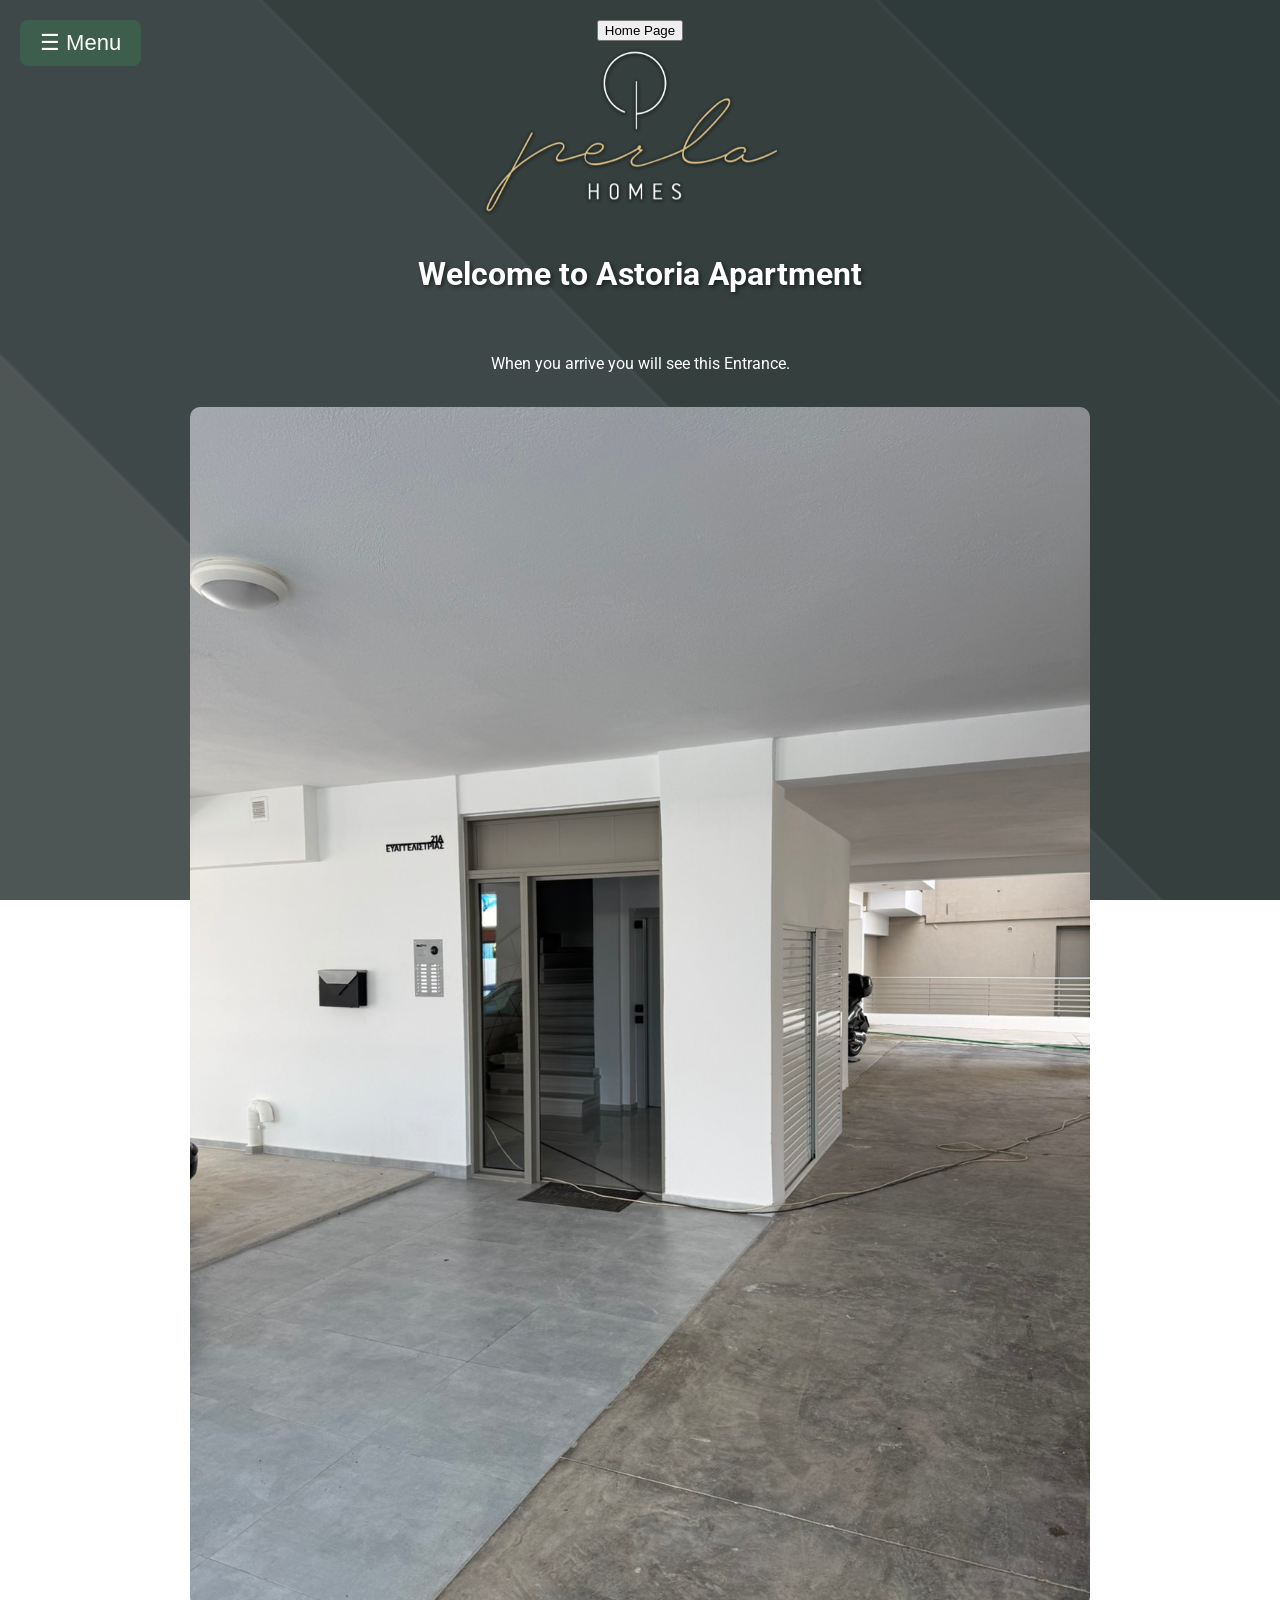
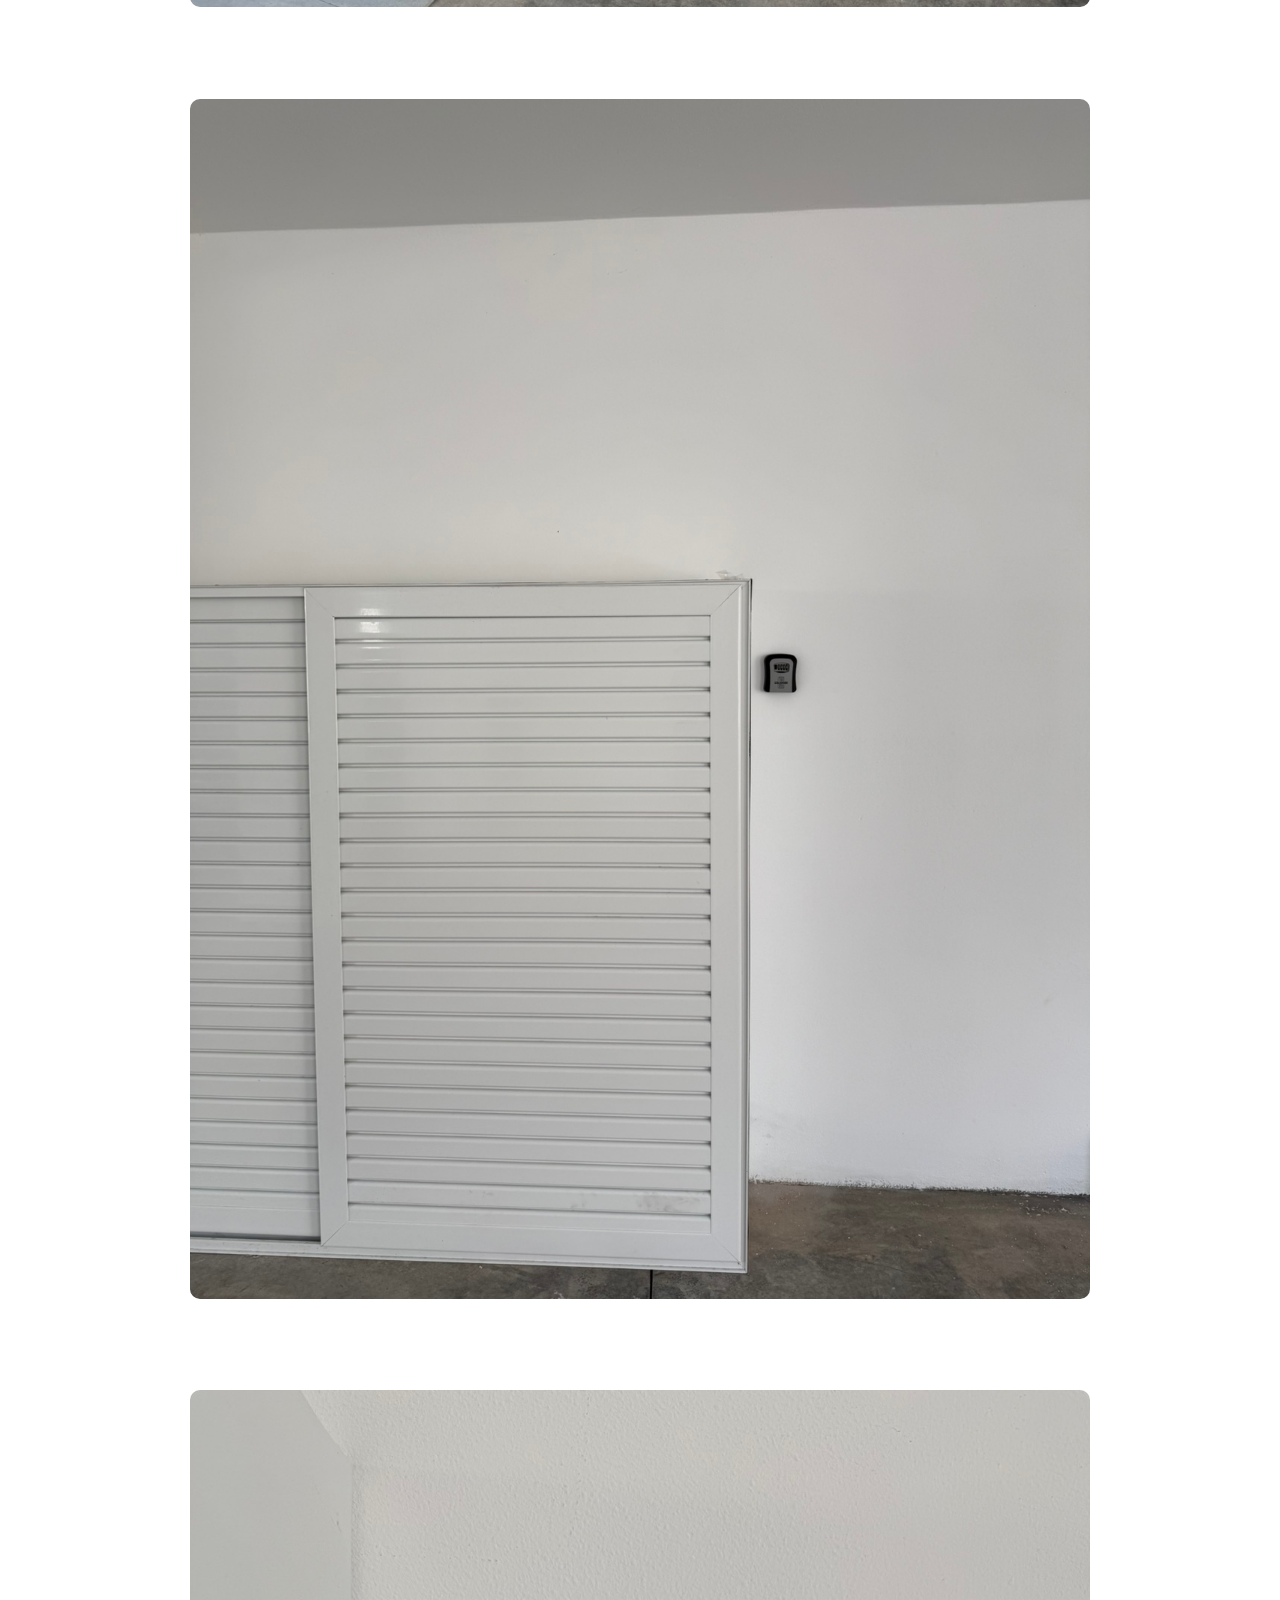
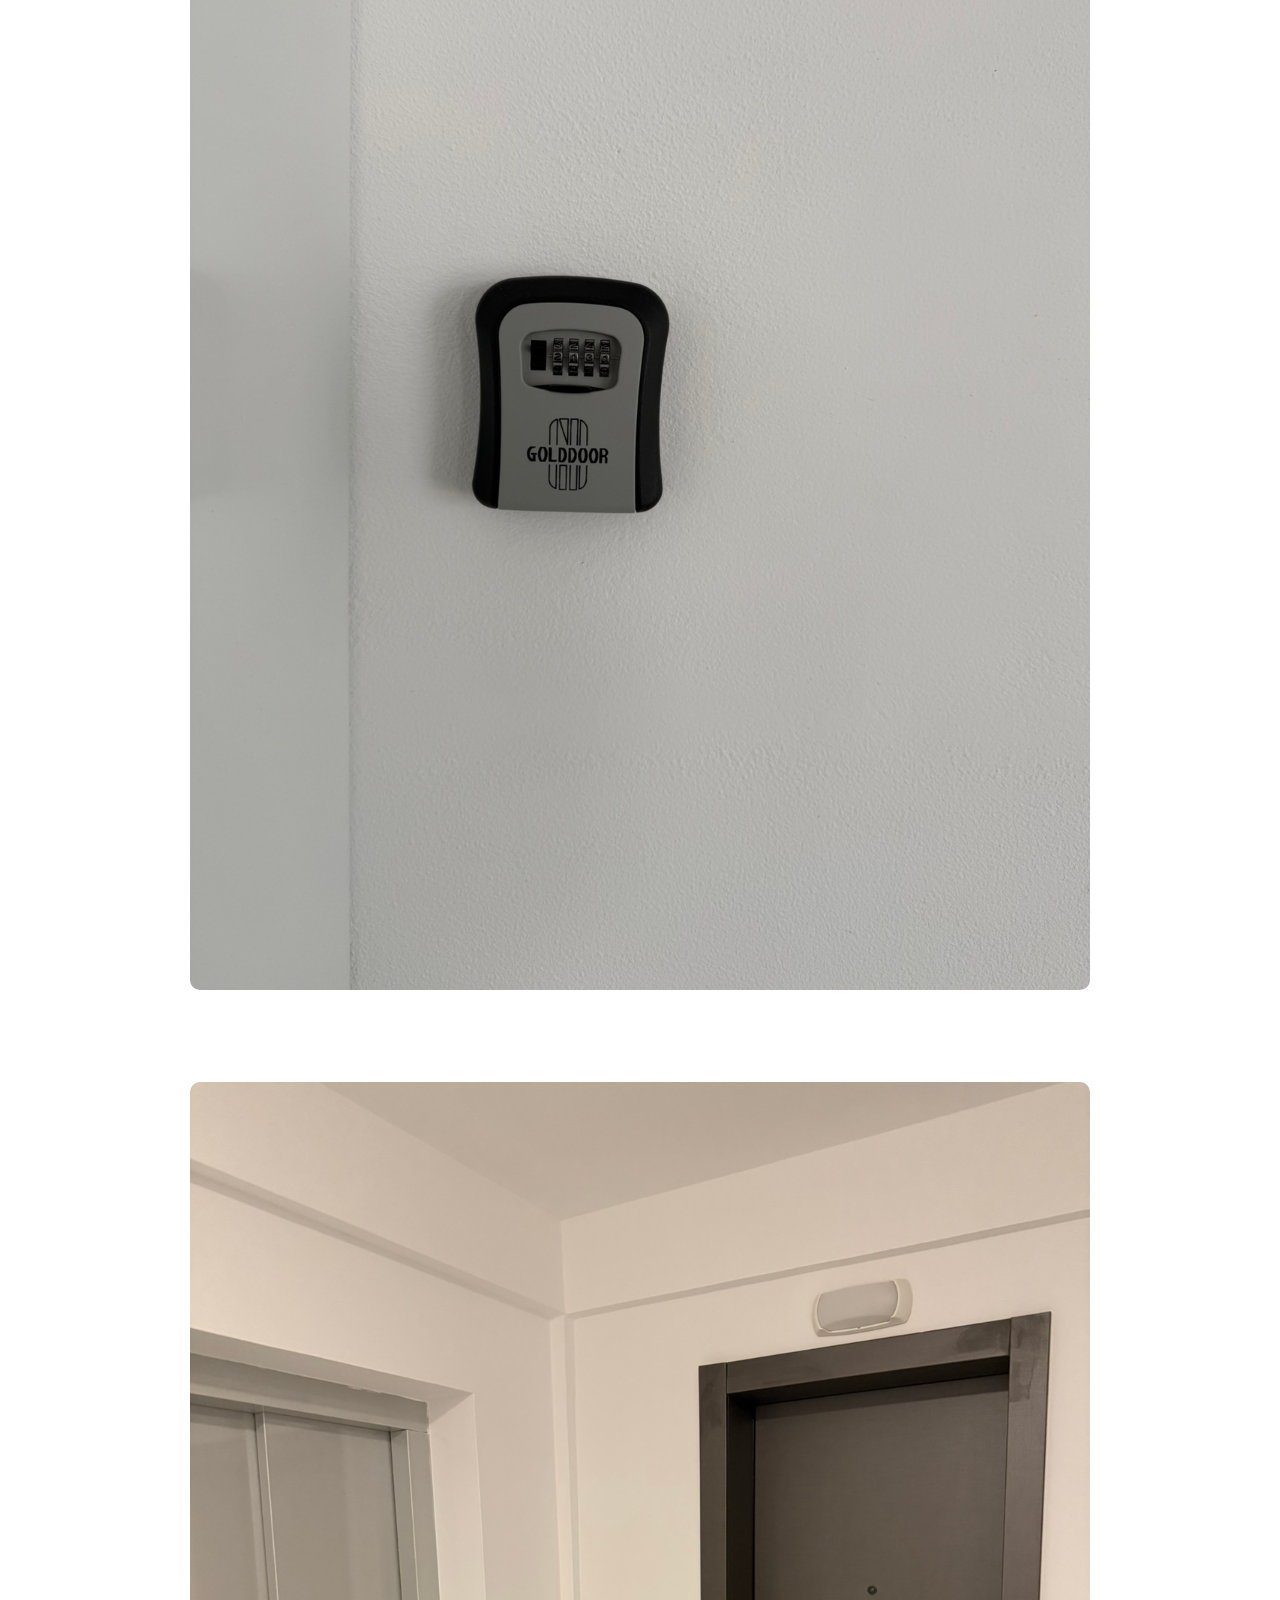
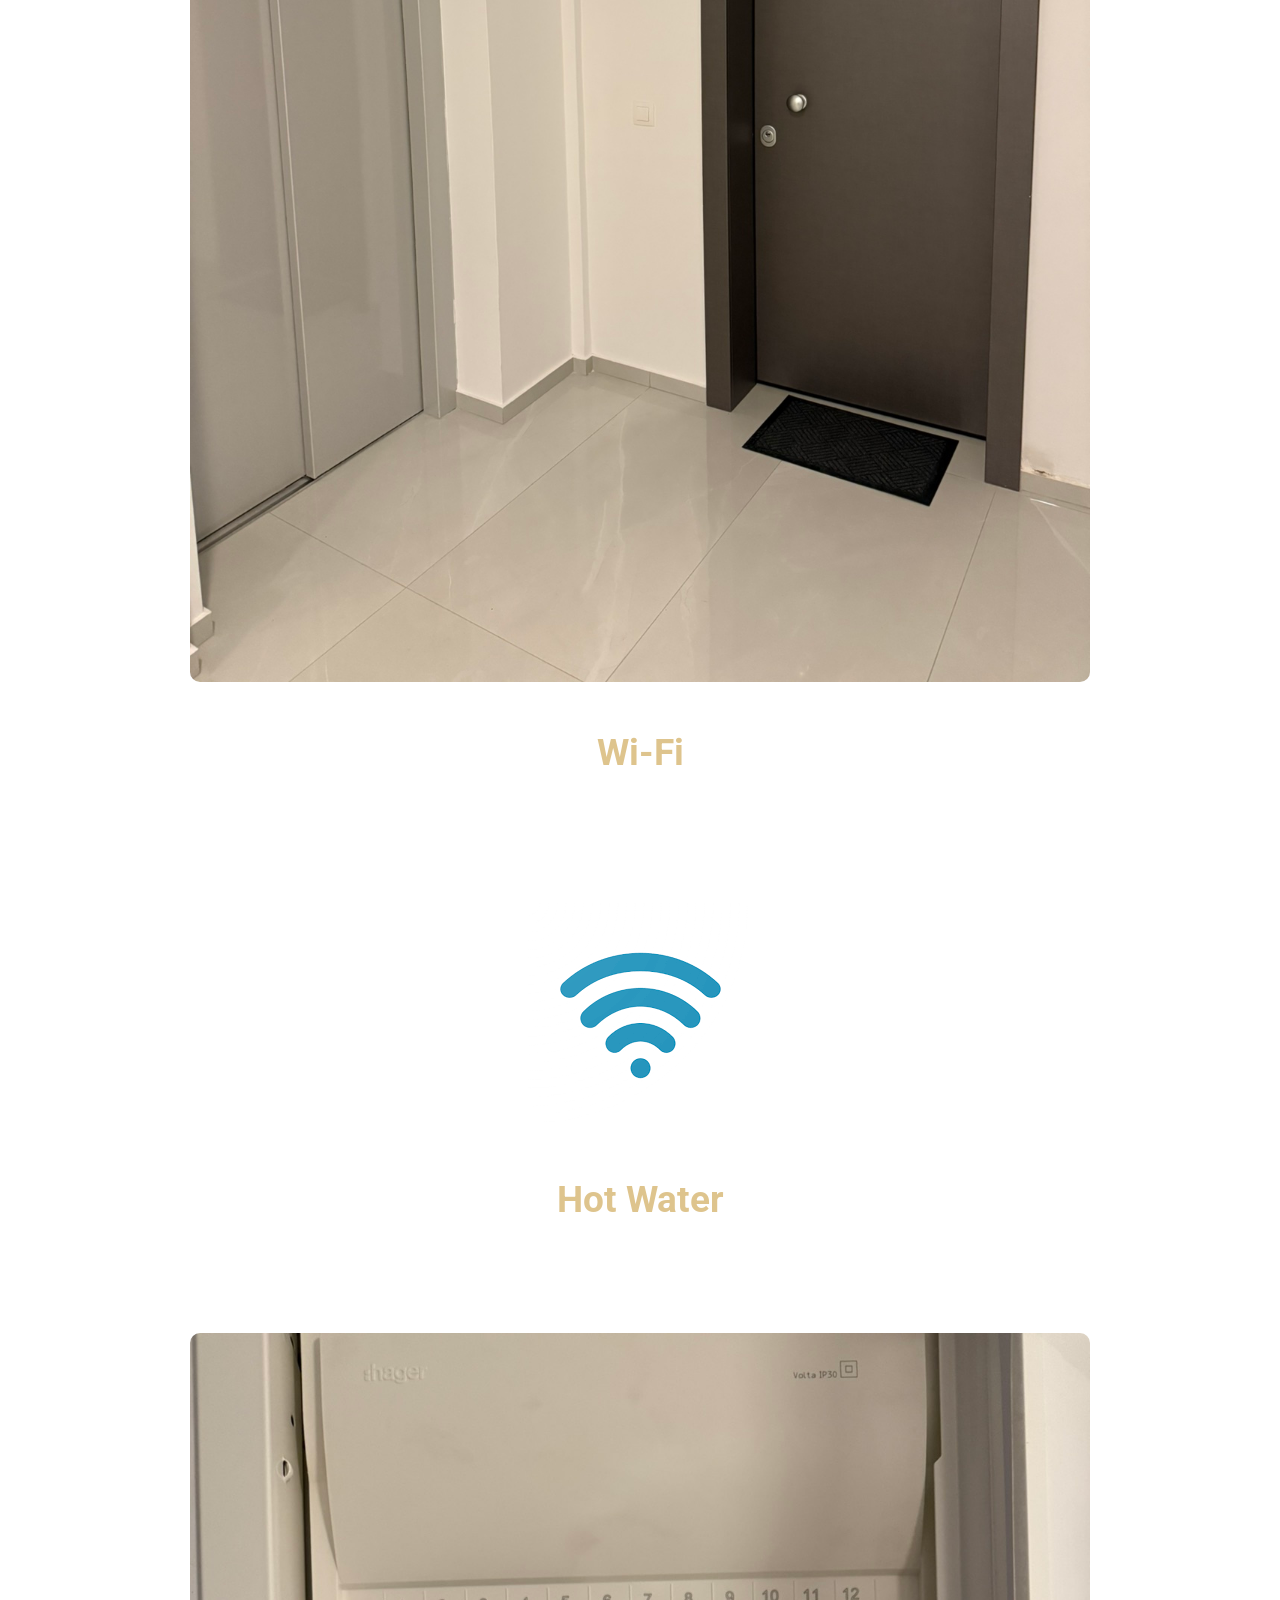
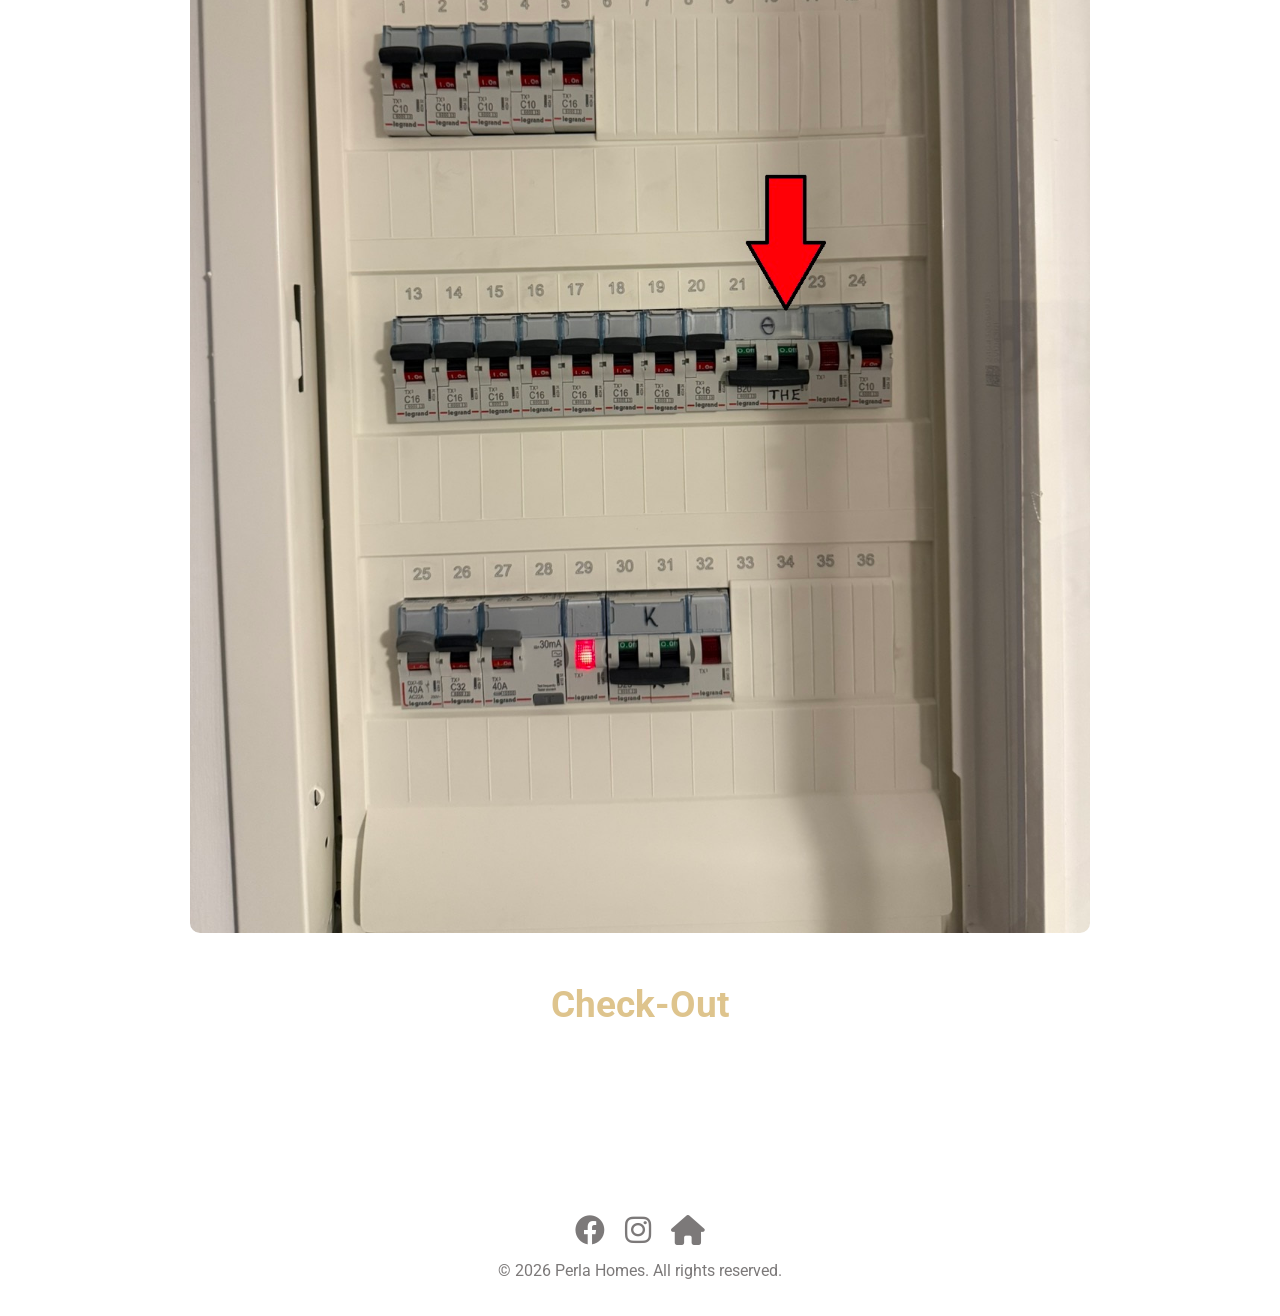
==== check_in.html @ f4eace15 "Add files via upload" ====
<!DOCTYPE html>
<html lang="en">
<head>
  <meta charset="UTF-8" />
  <meta name="viewport" content="width=device-width, initial-scale=1.0" />
  <title translate="no">Perla Homes - Check-In</title>

  <!-- Fonts and Icons -->
  <link href="https://fonts.googleapis.com/css2?family=Roboto:wght@400;700&display=swap" rel="stylesheet" />
  <link href="https://cdnjs.cloudflare.com/ajax/libs/font-awesome/6.0.0-beta3/css/all.min.css" rel="stylesheet" />

  <!-- Main CSS -->
  <link rel="stylesheet" href="style.css" />
</head>
<body>
  <!-- Overlay for sidebar -->
  <div id="overlay" class="overlay" onclick="closeSidebar()"></div>

  <!-- Sidebar Menu -->
  <div id="sidebar" class="sidebar">
    <button class="close-btn" onclick="closeSidebar()">&times;</button>
    <a href="check_in.html">Check-In</a>

    <div class="dropdown">
      <button class="dropdown-btn" onclick="toggleDropdown('wifiDropdown')">Wi-Fi Code</button>
      <div id="wifiDropdown" class="dropdown-content">
        <p>
          <strong>Network:</strong> <span id="wifiNetwork"></span>
          <button class="copy-btn" onclick="copyText('wifiNetwork')">Copy</button>
        </p>
        <p>
          <strong>Password:</strong> <span id="wifiPassword"></span>
          <button class="copy-btn" onclick="copyText('wifiPassword')">Copy</button>
        </p>
      </div>
    </div>

    <div class="dropdown">
      <button class="dropdown-btn" onclick="toggleDropdown('codeDropdown')">Entrance Code</button>
      <div id="codeDropdown" class="dropdown-content">
        <p><strong>Code:</strong> <span id="entranceCode"></span></p>
      </div>
    </div>

    <a class="map-link" target="_blank">Map</a>
    <a class="tourist-link" target="_blank">Tourist Guide</a>
    <a href="Taverns.html" target="_blank">Gastronomic Suggestions</a>
    <a href="https://nauticholics.gr" target="_blank">Boat Cruises</a>
    <a href="contacts.html">Contacts</a>
  </div>

  <!-- Sidebar open button -->
  <button class="open-btn" onclick="openSidebar()">☰ Menu</button>

  <!-- Google Translate -->
  <div id="google_translate_element"></div>

  <!-- Main Content -->
  <div class="content-container">
    <a href="index.html" class="home-button fade-in">
      <button>Home Page</button>
    </a>

    <img src="images/perla logo site.png" alt="Perla Homes Logo" id="logo" class="fade-in" />
    <h1 id="main-heading" class="fade-in"></h1>

    <div class="content fade-in">
     <p>When you arrive you will see this Entrance.</p>
        <img src="images/eksoAstoria.jpg" class="popup-image">
        <p>The Key Lock is on the side of the entrance.</p>
        <img src="images/key2Astoria.jpg" class="popup-image">
          <p class="highlight-full">
            <strong>Key Box Code:</strong> <span id="keyBoxCode"></span>
        </p>
        <img src="images/keyAstoria.jpg" class="popup-image">
        <p>The accommodation is on the 2nd Floor with the elevator.</p>
         <img src="images/PortaAstoria.jpg" class="popup-image">


      <h2>Wi-Fi</h2>
      <p>UserName: <span id="wifiNetwork"></span></p>
      <p>Password: <span id="wifiPassword"></span></p>
      <img src="images/wifi2.png" alt="Wi-Fi" />

      <h2>Hot Water</h2>
      <p>The Apartment has Solar Boiler if there is no Hot water
Please press the button to turn on the water heater, it turns off automaticly after 40 minutes.</p>
      <img src="images/pinakasAstoria.jpg" alt="Electric Panel" />

      <h2>Check-Out</h2>
      <p>Check-out Time: 11:00 AM</p>
      <p>Please leave the keys on the table and close the door behind you.<br>  
         Thank you for choosing Perla Homes!</p>
    </div>

    <!-- Footer -->
    <div class="footer fade-in">
      <div class="social-media">
        <a href="https://www.facebook.com/PerlaHomesgr/" target="_blank"><i class="fab fa-facebook social-icon"></i></a>
        <a href="https://www.instagram.com/perla.homes/" target="_blank"><i class="fab fa-instagram social-icon"></i></a>
        <a href="https://www.perlahomes.gr" target="_blank"><i class="fas fa-home social-icon"></i></a>
      </div>
      <p>&copy; 2026 Perla Homes. All rights reserved.</p>
    </div>
  </div>

  <!-- Scripts -->
  <script src="config.js"></script>
  <script src="script.js"></script>
  <script src="https://translate.google.com/translate_a/element.js?cb=googleTranslateElementInit"></script>
</body>
</html>
---- style.css ----
/* === GENERAL STYLES === */
body, html {
  margin: 0;
  padding: 0;
  font-family: 'Roboto', sans-serif;
  height: 100%;
  color: white;
  background-image: linear-gradient(rgba(0, 0, 0, 0.5), rgba(0, 0, 0, 0.5)), url('images/fontoCheck.png');
  background-size: cover;
  background-position: center;
  background-attachment: fixed;
  display: flex;
  flex-direction: column;
}

/* === OVERLAY === */
.overlay {
  position: fixed;
  top: 0; left: 0; right: 0; bottom: 0;
  background-color: rgba(0, 0, 0, 0.5);
  display: none;
  z-index: 1000;
}

/* === SIDEBAR === */
.sidebar {
  height: 100%;
  width: 0;
  position: fixed;
  top: 0;
  left: 0;
  background-color: rgba(14, 14, 14, 0.95);
  overflow-x: hidden;
  transition: 0.4s;
  z-index: 1001;
  padding-top: 60px;
}

.sidebar a,
.dropdown-btn {
  padding: 10px 20px;
  text-decoration: none;
  font-size: 18px;
  color: #fff;
  display: block;
  border: none;
  background: none;
  width: 100%;
  text-align: left;
  cursor: pointer;
  outline: none;
  transition: background 0.3s;
}

.sidebar a:hover,
.dropdown-btn:hover {
  background-color: #3d5e4d;
}

.sidebar .close-btn {
  position: absolute;
  top: 15px;
  right: 25px;
  font-size: 36px;
  color: white;
  background: none;
  border: none;
  cursor: pointer;
}

/* === SIDEBAR OPEN BUTTON === */
.open-btn {
  font-size: 22px;
  cursor: pointer;
  background-color: #3d5e4d;
  color: white;
  padding: 10px 20px;
  border: none;
  border-radius: 8px;
  position: fixed;
  top: 20px;
  left: 20px;
  z-index: 1000;
  transition: background 0.3s;
}

.open-btn:hover {
  background-color: #dec48d;
  color: #0e0d0d;
}

/* === DROPDOWN CONTENT === */
.dropdown-content {
  display: none;
  background-color: #222;
  padding: 10px 20px;
}

.dropdown-content p {
  margin: 5px 0;
  color: #dec48d;
}

/* === MAIN CONTENT === */
.content-container {
  flex: 1;
  display: flex;
  flex-direction: column;
  justify-content: center;
  align-items: center;
  text-align: center;
  padding: 20px;
}

#google_translate_element {
  position: absolute;
  top: 1px;
  left: 1px;
  z-index: 9999;
}

#logo {
  max-width: 350px;
  height: auto;
  margin-bottom: 10px;
}

#main-heading {
  font-size: 2rem;
  color: white;
  text-shadow: 2px 2px 4px rgba(0, 0, 0, 0.5);
}

.content {
  max-width: 900px;
  margin: 0 auto;
  padding: 20px;
  text-align: center;
}

.content img {
  max-width: 100%;
  border-radius: 10px;
  margin: 15px 0;
}

.content h2 {
  font-size: 2.3rem;
  color: #dec48d;
}

.content h1 b {
  background-color: #3d5e4d;
  color: white;
  padding: 5px 10px;
  border-radius: 5px;
}

.content p {
  color: white;
  line-height: 1.6;
}

/* === FOOTER === */
.footer {
  text-align: center;
  margin-top: 20px;
  color: #7c7979;
}

.social-media {
  display: flex;
  justify-content: center;
  gap: 20px;
  margin-top: 10px;
}

.social-icon {
  font-size: 30px;
  color: #7c7979;
  transition: transform 0.3s ease, color 0.3s ease;
}

.social-icon:hover {
  transform: scale(1.1);
  color: #dec48d;
}

/* === ANIMATIONS === */
.fade-in {
  opacity: 0;
  animation: fadeIn 2s forwards;
}

@keyframes fadeIn {
  from { opacity: 0; }
  to { opacity: 1; }
}

/* === RESPONSIVE === */
@media (max-width: 600px) {
  #main-heading { font-size: 1.5rem; }
  .content h2 { font-size: 2.0rem; }
  .open-btn { padding: 8px 14px; font-size: 18px; }
}
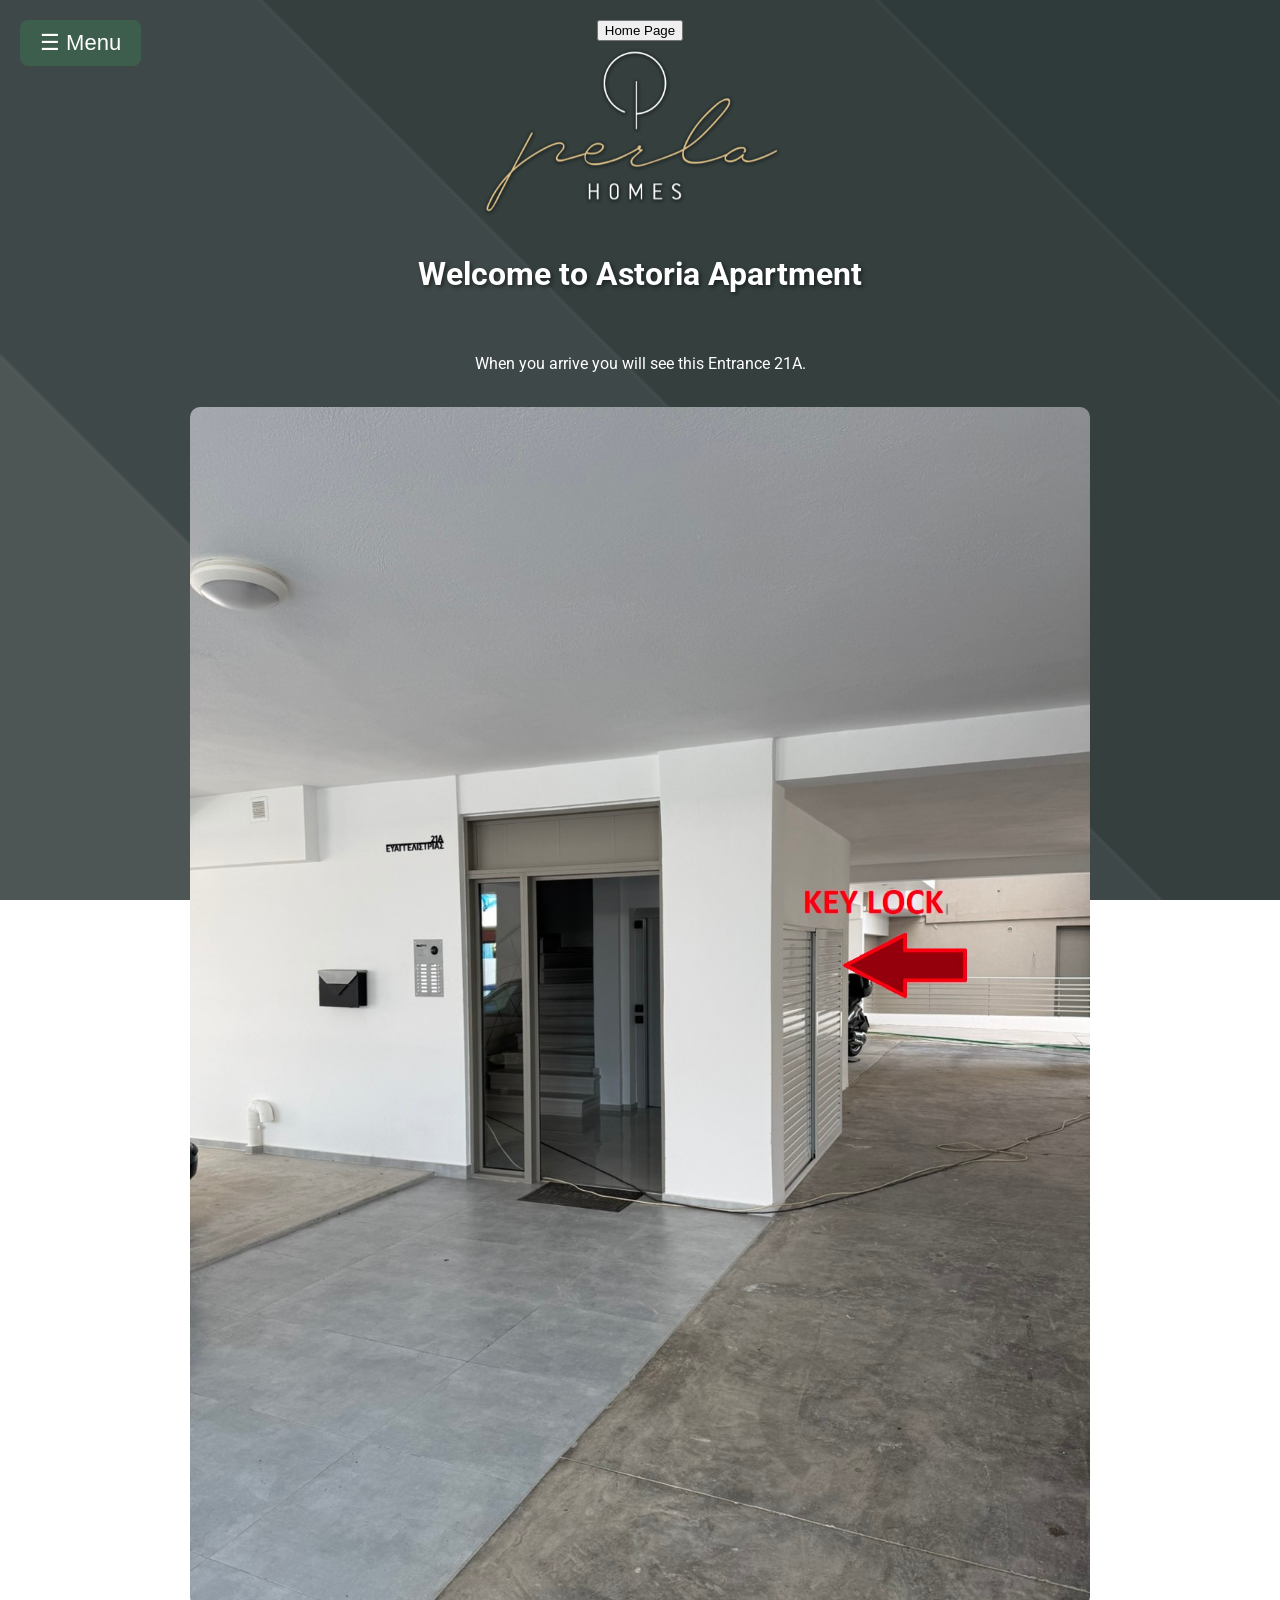
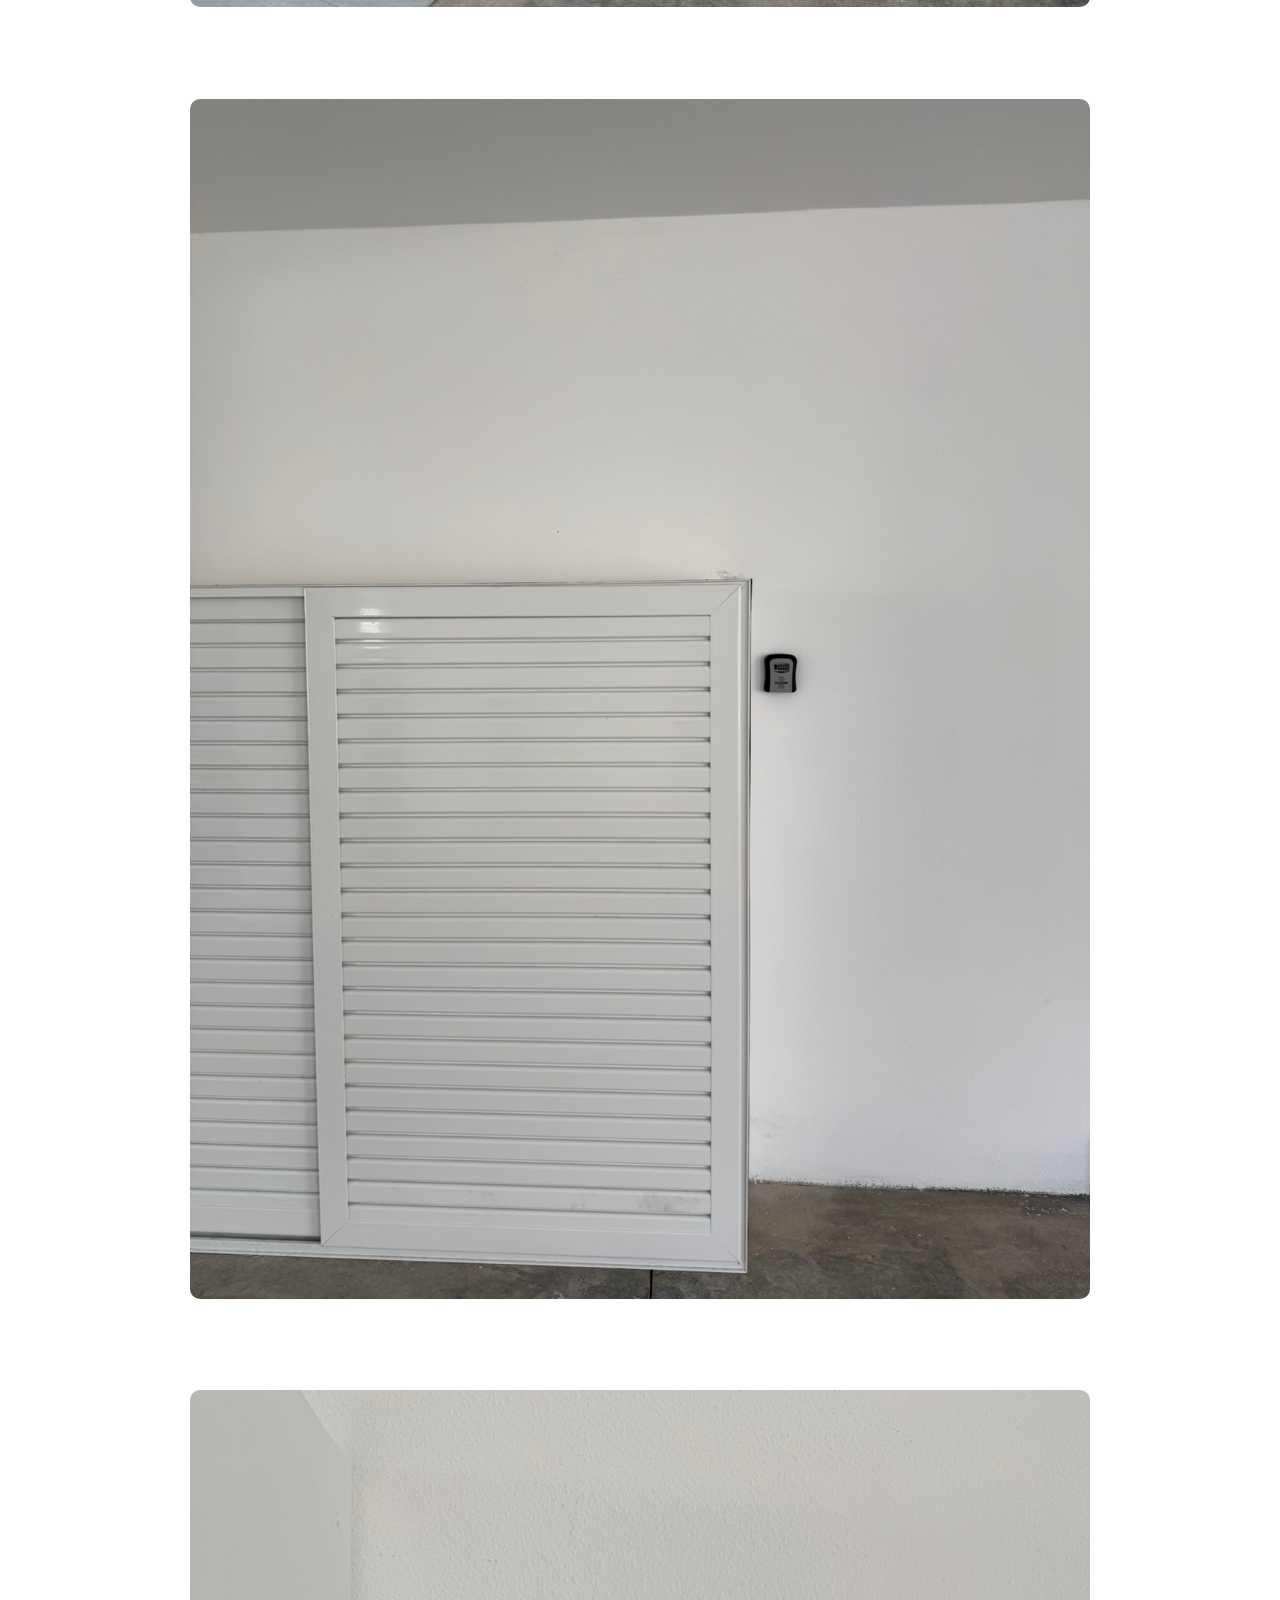
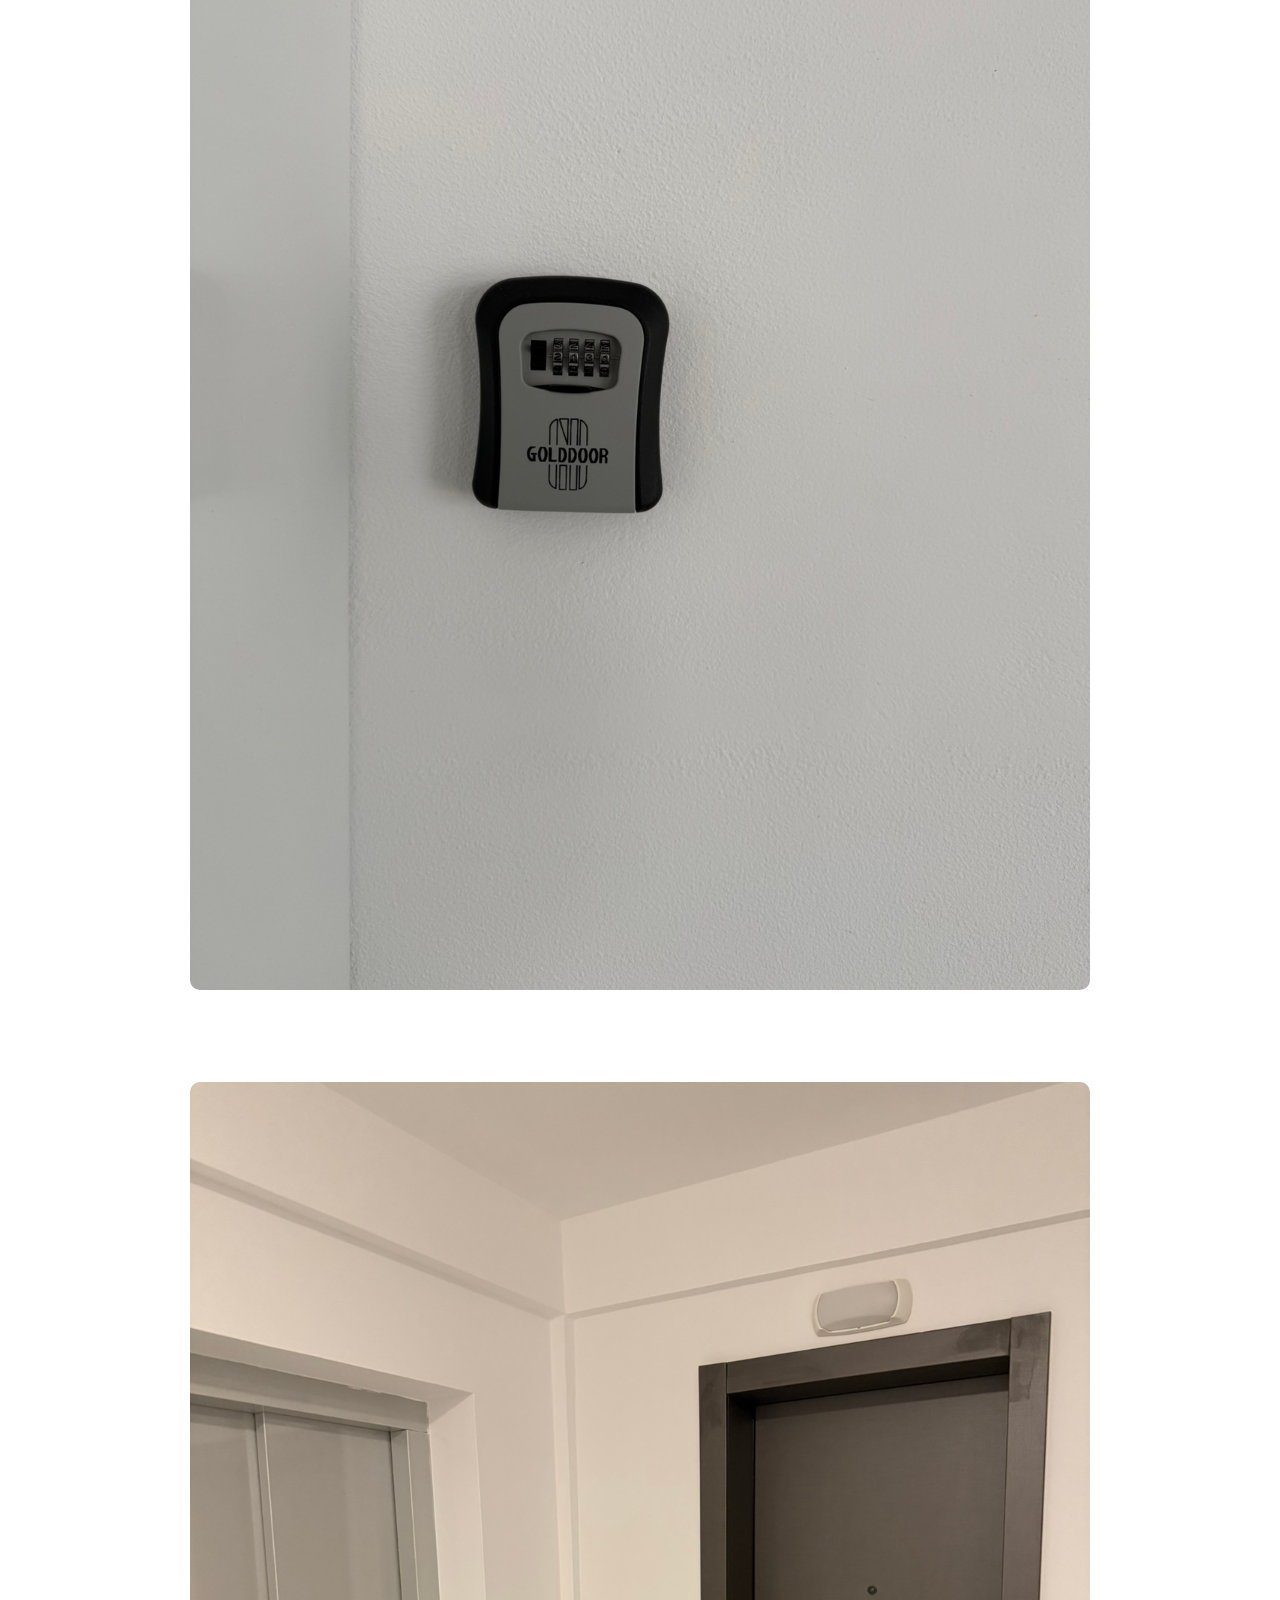
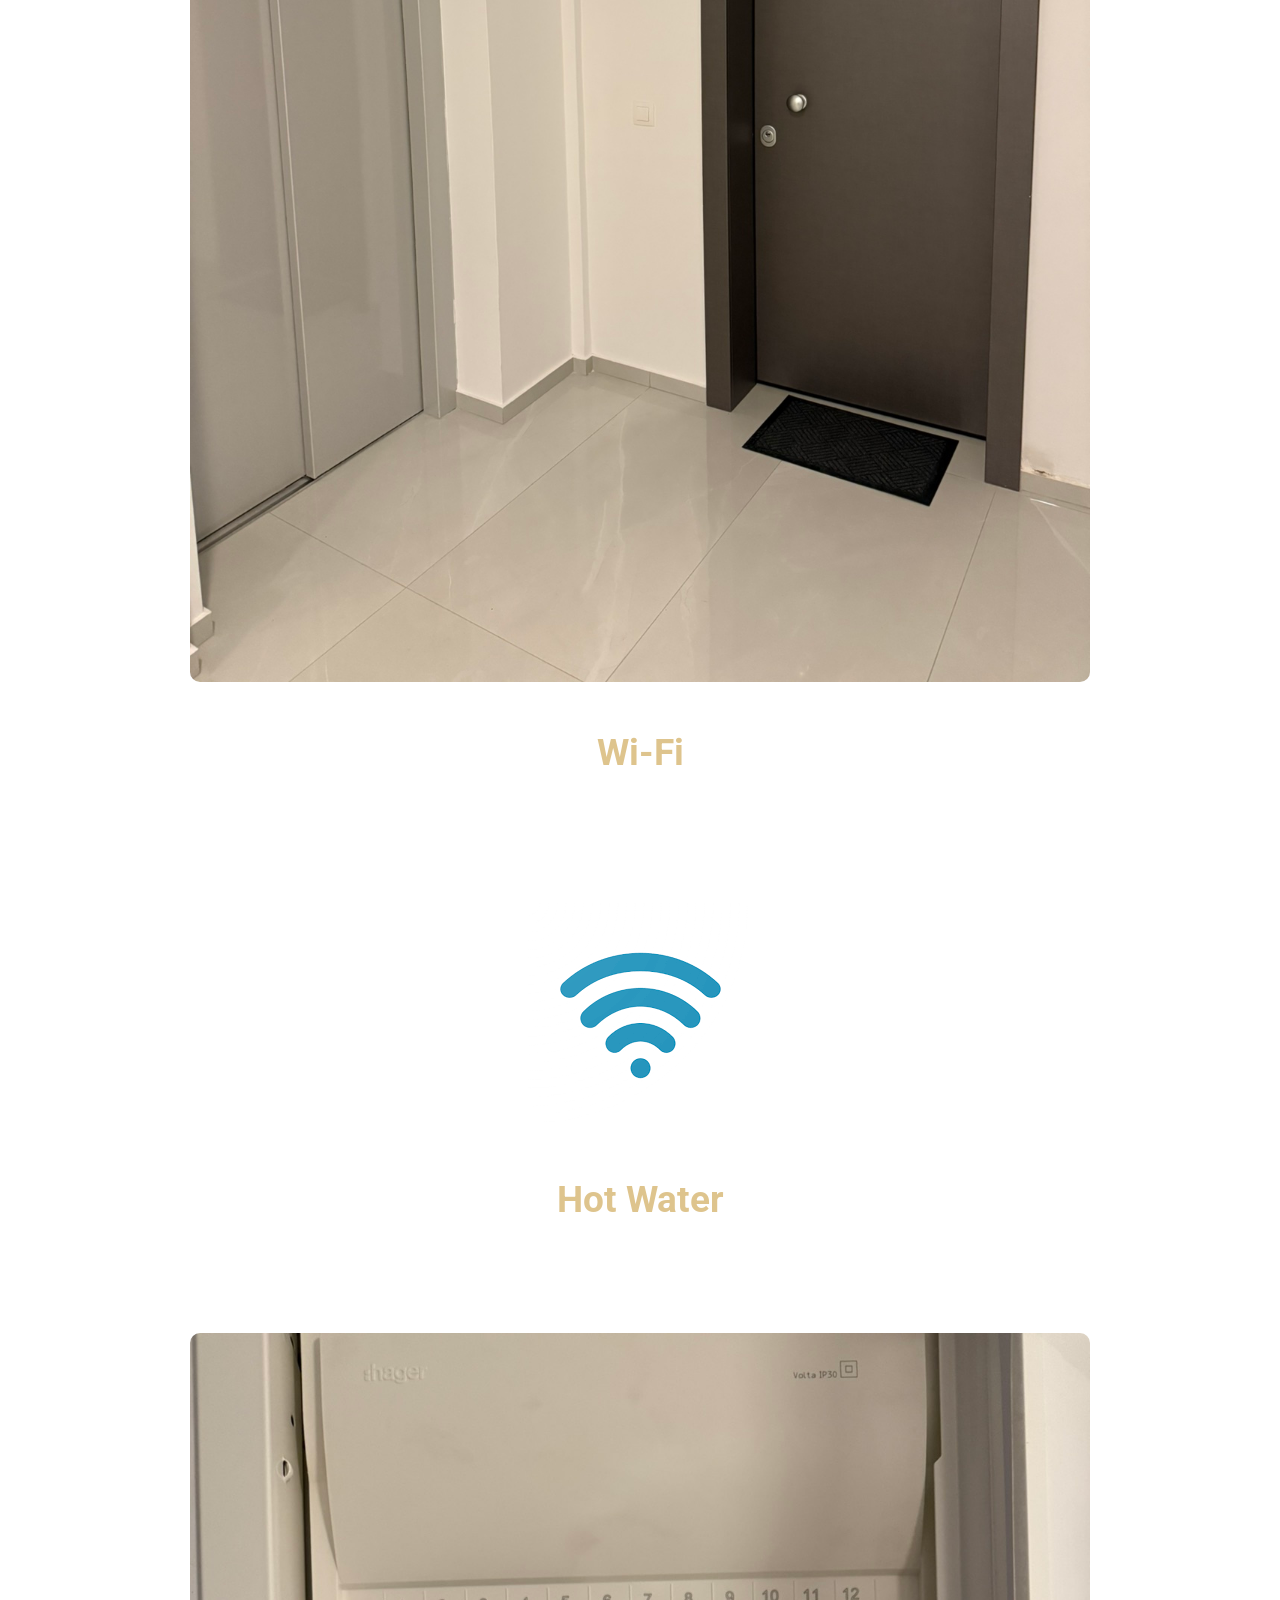
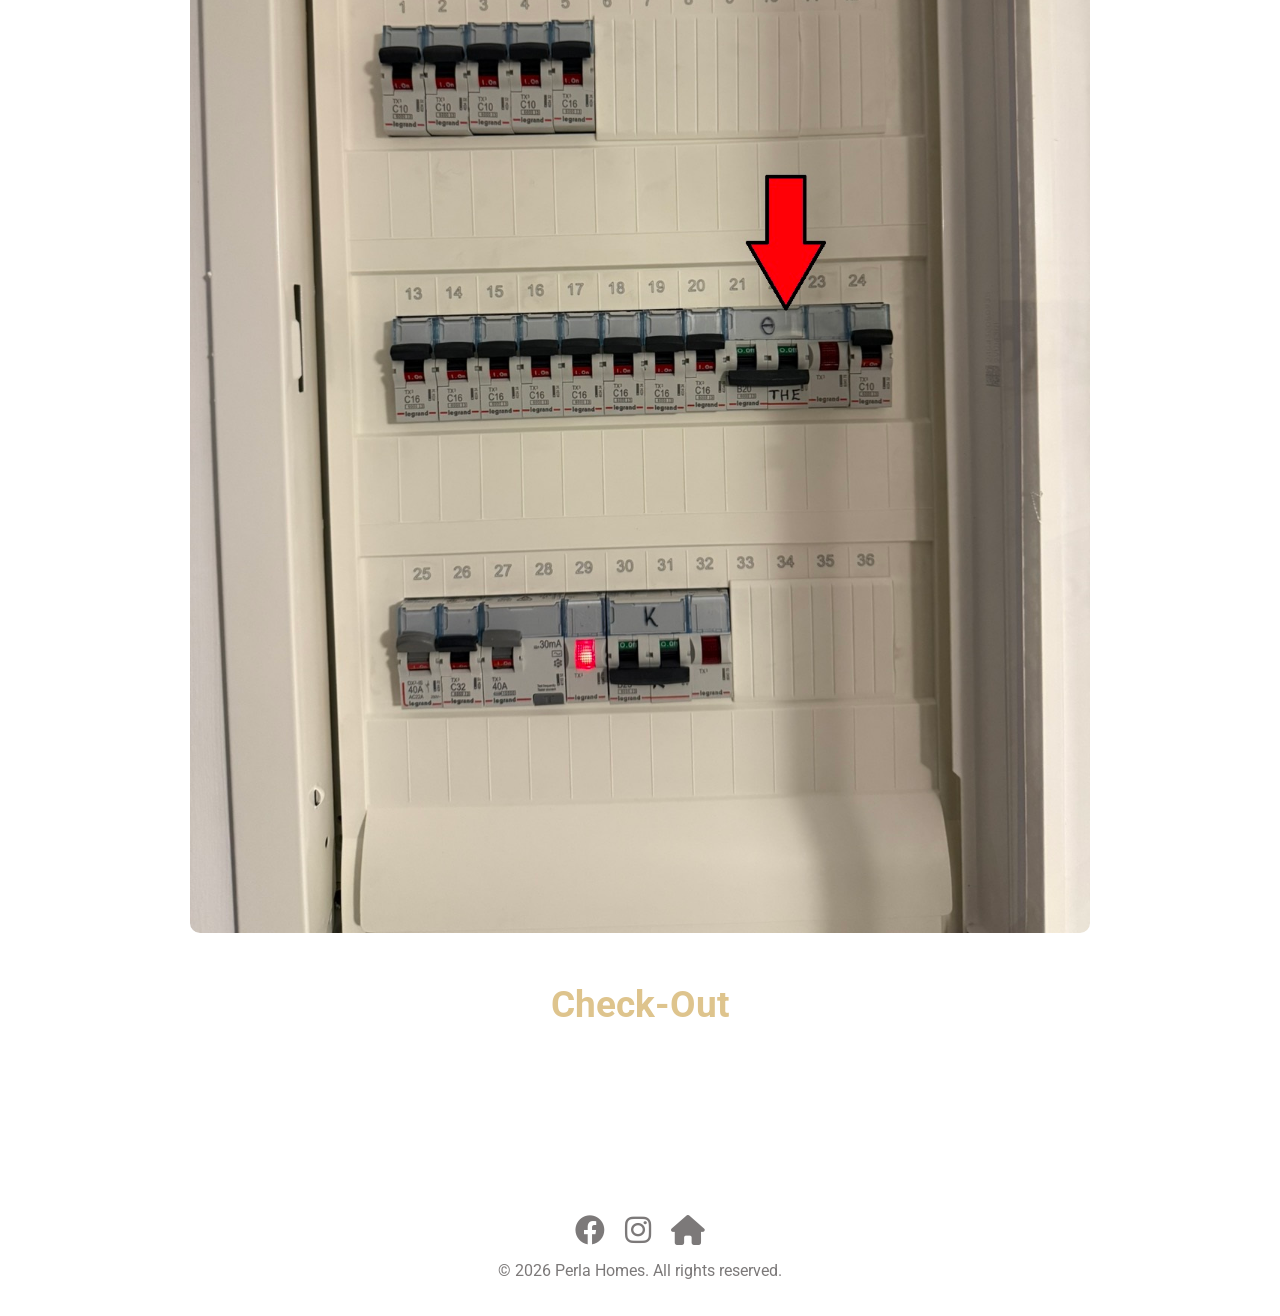
==== commit f9fa95ab: "Add files via upload" ====
--- a/check_in.html
+++ b/check_in.html
@@ -65,7 +65,7 @@
     <h1 id="main-heading" class="fade-in"></h1>
 
     <div class="content fade-in">
-     <p>When you arrive you will see this Entrance.</p>
+     <p>When you arrive you will see this Entrance 21A.</p>
         <img src="images/eksoAstoria.jpg" class="popup-image">
         <p>The Key Lock is on the side of the entrance.</p>
         <img src="images/key2Astoria.jpg" class="popup-image">
@@ -73,7 +73,7 @@
             <strong>Key Box Code:</strong> <span id="keyBoxCode"></span>
         </p>
         <img src="images/keyAstoria.jpg" class="popup-image">
-        <p>The accommodation is on the 2nd Floor with the elevator.</p>
+        <p>The accommodation is on the 2nd Floor on the left side of the elevator.</p>
          <img src="images/PortaAstoria.jpg" class="popup-image">
 
 
